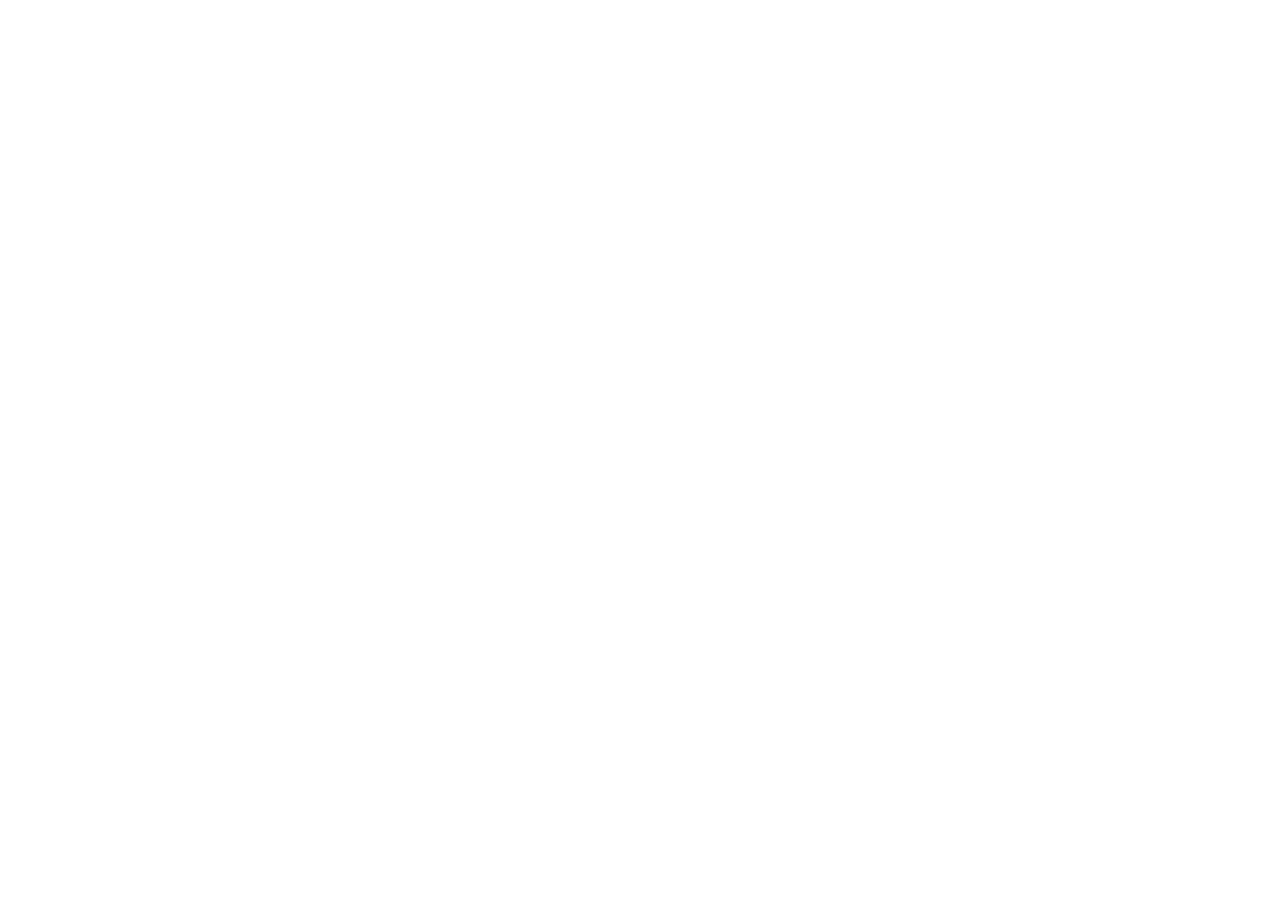
==== test.html @ 51da03c7 "Add example test" ====
<!DOCTYPE html>
<html>
  <head>
    <meta charset="utf-8">
    <title>Tests</title>
    <link rel="stylesheet" href="//code.jquery.com/qunit/qunit-1.20.0.css">
  </head>
  <body>
    <div id="qunit"></div>
    <div id="qunit-fixture"></div>
    <script src="//code.jquery.com/qunit/qunit-1.20.0.js"></script>
    <script src="content.js"></script>
    <script src="tests.js"></script>
  </body>
</html>
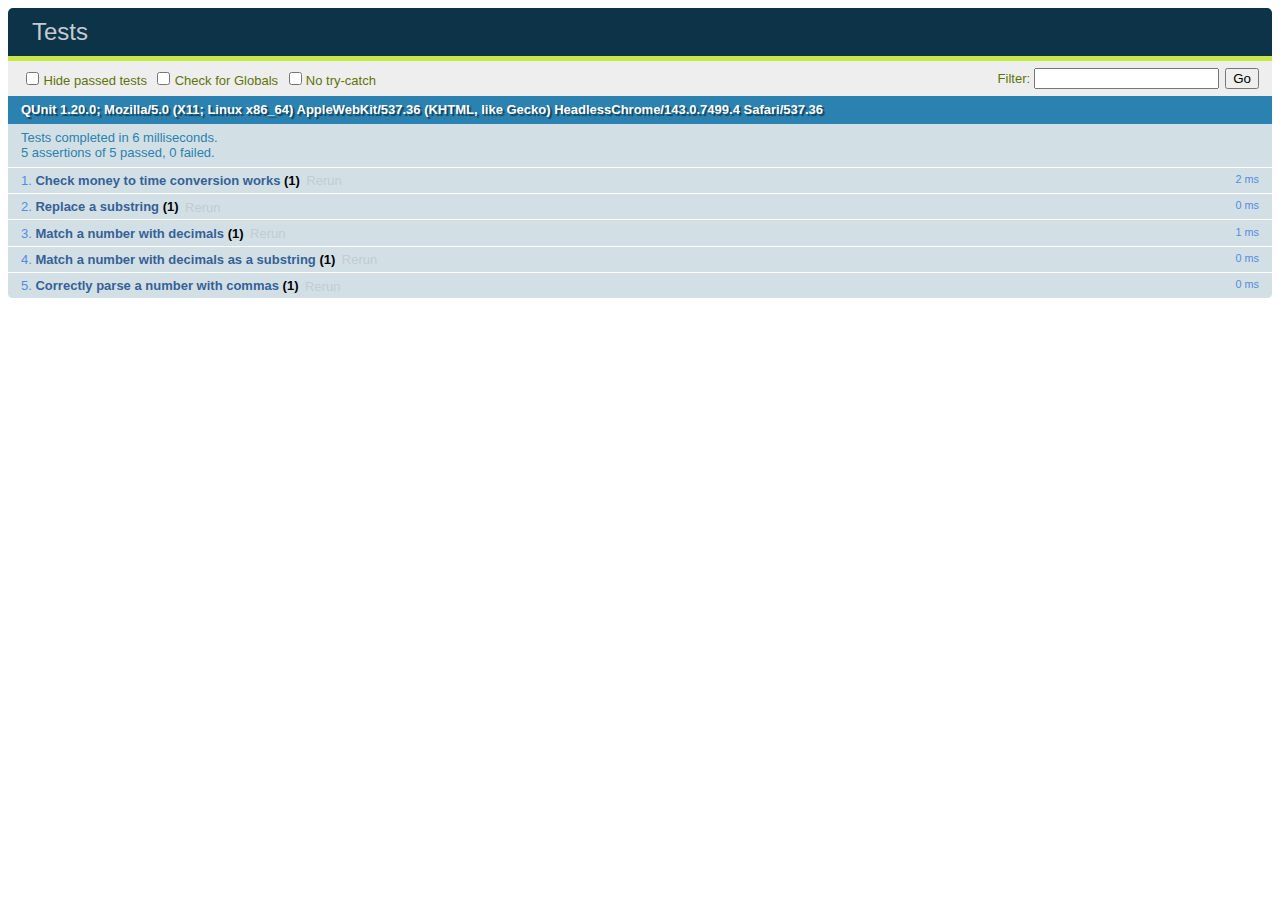
==== commit 20ad65b8: "Correctly parse a number with commas" ====
--- a/test.html
+++ b/test.html
@@ -3,12 +3,13 @@
   <head>
     <meta charset="utf-8">
     <title>Tests</title>
-    <link rel="stylesheet" href="//code.jquery.com/qunit/qunit-1.20.0.css">
+    <link rel="stylesheet" href="qunit-1.20.0.css">
   </head>
   <body>
     <div id="qunit"></div>
     <div id="qunit-fixture"></div>
-    <script src="//code.jquery.com/qunit/qunit-1.20.0.js"></script>
+    <script src="qunit-1.20.0.js"></script>
+    <script src="moment.js"></script>
     <script src="content.js"></script>
     <script src="tests.js"></script>
   </body>
--- a/qunit-1.20.0.css
+++ b/qunit-1.20.0.css
@@ -0,0 +1,301 @@
+/*!
+ * QUnit 1.20.0
+ * http://qunitjs.com/
+ *
+ * Copyright jQuery Foundation and other contributors
+ * Released under the MIT license
+ * http://jquery.org/license
+ *
+ * Date: 2015-10-27T17:53Z
+ */
+
+/** Font Family and Sizes */
+
+#qunit-tests, #qunit-header, #qunit-banner, #qunit-testrunner-toolbar, #qunit-filteredTest, #qunit-userAgent, #qunit-testresult {
+	font-family: "Helvetica Neue Light", "HelveticaNeue-Light", "Helvetica Neue", Calibri, Helvetica, Arial, sans-serif;
+}
+
+#qunit-testrunner-toolbar, #qunit-filteredTest, #qunit-userAgent, #qunit-testresult, #qunit-tests li { font-size: small; }
+#qunit-tests { font-size: smaller; }
+
+
+/** Resets */
+
+#qunit-tests, #qunit-header, #qunit-banner, #qunit-filteredTest, #qunit-userAgent, #qunit-testresult, #qunit-modulefilter {
+	margin: 0;
+	padding: 0;
+}
+
+
+/** Header */
+
+#qunit-header {
+	padding: 0.5em 0 0.5em 1em;
+
+	color: #8699A4;
+	background-color: #0D3349;
+
+	font-size: 1.5em;
+	line-height: 1em;
+	font-weight: 400;
+
+	border-radius: 5px 5px 0 0;
+}
+
+#qunit-header a {
+	text-decoration: none;
+	color: #C2CCD1;
+}
+
+#qunit-header a:hover,
+#qunit-header a:focus {
+	color: #FFF;
+}
+
+#qunit-testrunner-toolbar label {
+	display: inline-block;
+	padding: 0 0.5em 0 0.1em;
+}
+
+#qunit-banner {
+	height: 5px;
+}
+
+#qunit-testrunner-toolbar {
+	padding: 0.5em 1em 0.5em 1em;
+	color: #5E740B;
+	background-color: #EEE;
+	overflow: hidden;
+}
+
+#qunit-filteredTest {
+	padding: 0.5em 1em 0.5em 1em;
+	background-color: #F4FF77;
+	color: #366097;
+}
+
+#qunit-userAgent {
+	padding: 0.5em 1em 0.5em 1em;
+	background-color: #2B81AF;
+	color: #FFF;
+	text-shadow: rgba(0, 0, 0, 0.5) 2px 2px 1px;
+}
+
+#qunit-modulefilter-container {
+	float: right;
+	padding: 0.2em;
+}
+
+.qunit-url-config {
+	display: inline-block;
+	padding: 0.1em;
+}
+
+.qunit-filter {
+	display: block;
+	float: right;
+	margin-left: 1em;
+}
+
+/** Tests: Pass/Fail */
+
+#qunit-tests {
+	list-style-position: inside;
+}
+
+#qunit-tests li {
+	padding: 0.4em 1em 0.4em 1em;
+	border-bottom: 1px solid #FFF;
+	list-style-position: inside;
+}
+
+#qunit-tests > li {
+	display: none;
+}
+
+#qunit-tests li.running,
+#qunit-tests li.pass,
+#qunit-tests li.fail,
+#qunit-tests li.skipped {
+	display: list-item;
+}
+
+#qunit-tests.hidepass li.running,
+#qunit-tests.hidepass li.pass {
+	visibility: hidden;
+	position: absolute;
+	width:   0;
+	height:  0;
+	padding: 0;
+	border:  0;
+	margin:  0;
+}
+
+#qunit-tests li strong {
+	cursor: pointer;
+}
+
+#qunit-tests li.skipped strong {
+	cursor: default;
+}
+
+#qunit-tests li a {
+	padding: 0.5em;
+	color: #C2CCD1;
+	text-decoration: none;
+}
+
+#qunit-tests li p a {
+	padding: 0.25em;
+	color: #6B6464;
+}
+#qunit-tests li a:hover,
+#qunit-tests li a:focus {
+	color: #000;
+}
+
+#qunit-tests li .runtime {
+	float: right;
+	font-size: smaller;
+}
+
+.qunit-assert-list {
+	margin-top: 0.5em;
+	padding: 0.5em;
+
+	background-color: #FFF;
+
+	border-radius: 5px;
+}
+
+.qunit-source {
+	margin: 0.6em 0 0.3em;
+}
+
+.qunit-collapsed {
+	display: none;
+}
+
+#qunit-tests table {
+	border-collapse: collapse;
+	margin-top: 0.2em;
+}
+
+#qunit-tests th {
+	text-align: right;
+	vertical-align: top;
+	padding: 0 0.5em 0 0;
+}
+
+#qunit-tests td {
+	vertical-align: top;
+}
+
+#qunit-tests pre {
+	margin: 0;
+	white-space: pre-wrap;
+	word-wrap: break-word;
+}
+
+#qunit-tests del {
+	background-color: #E0F2BE;
+	color: #374E0C;
+	text-decoration: none;
+}
+
+#qunit-tests ins {
+	background-color: #FFCACA;
+	color: #500;
+	text-decoration: none;
+}
+
+/*** Test Counts */
+
+#qunit-tests b.counts                       { color: #000; }
+#qunit-tests b.passed                       { color: #5E740B; }
+#qunit-tests b.failed                       { color: #710909; }
+
+#qunit-tests li li {
+	padding: 5px;
+	background-color: #FFF;
+	border-bottom: none;
+	list-style-position: inside;
+}
+
+/*** Passing Styles */
+
+#qunit-tests li li.pass {
+	color: #3C510C;
+	background-color: #FFF;
+	border-left: 10px solid #C6E746;
+}
+
+#qunit-tests .pass                          { color: #528CE0; background-color: #D2E0E6; }
+#qunit-tests .pass .test-name               { color: #366097; }
+
+#qunit-tests .pass .test-actual,
+#qunit-tests .pass .test-expected           { color: #999; }
+
+#qunit-banner.qunit-pass                    { background-color: #C6E746; }
+
+/*** Failing Styles */
+
+#qunit-tests li li.fail {
+	color: #710909;
+	background-color: #FFF;
+	border-left: 10px solid #EE5757;
+	white-space: pre;
+}
+
+#qunit-tests > li:last-child {
+	border-radius: 0 0 5px 5px;
+}
+
+#qunit-tests .fail                          { color: #000; background-color: #EE5757; }
+#qunit-tests .fail .test-name,
+#qunit-tests .fail .module-name             { color: #000; }
+
+#qunit-tests .fail .test-actual             { color: #EE5757; }
+#qunit-tests .fail .test-expected           { color: #008000; }
+
+#qunit-banner.qunit-fail                    { background-color: #EE5757; }
+
+/*** Skipped tests */
+
+#qunit-tests .skipped {
+	background-color: #EBECE9;
+}
+
+#qunit-tests .qunit-skipped-label {
+	background-color: #F4FF77;
+	display: inline-block;
+	font-style: normal;
+	color: #366097;
+	line-height: 1.8em;
+	padding: 0 0.5em;
+	margin: -0.4em 0.4em -0.4em 0;
+}
+
+/** Result */
+
+#qunit-testresult {
+	padding: 0.5em 1em 0.5em 1em;
+
+	color: #2B81AF;
+	background-color: #D2E0E6;
+
+	border-bottom: 1px solid #FFF;
+}
+#qunit-testresult .module-name {
+	font-weight: 700;
+}
+
+/** Fixture */
+
+#qunit-fixture {
+	position: absolute;
+	top: -10000px;
+	left: -10000px;
+	width: 1000px;
+	height: 1000px;
+}
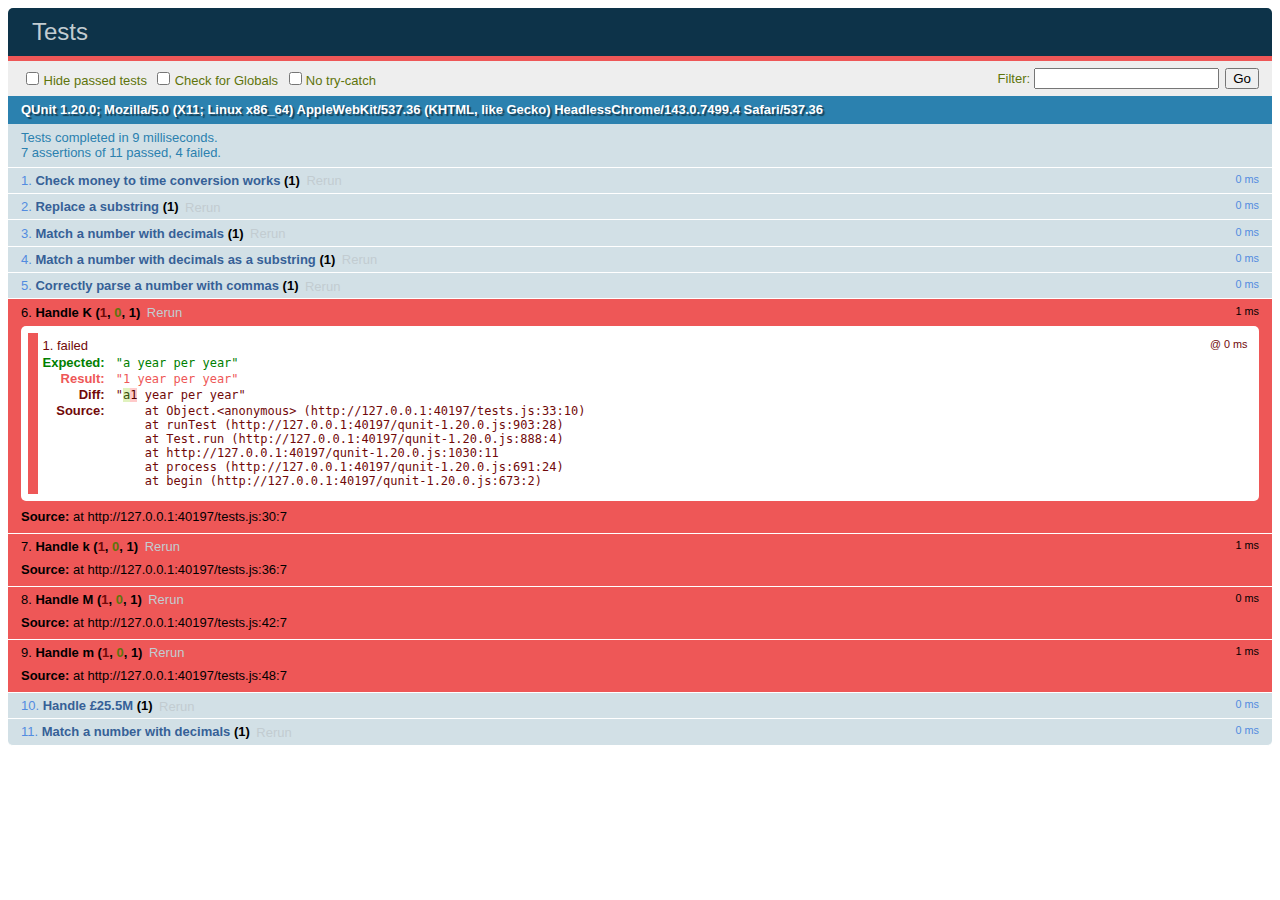
==== commit 644e4481: "Create a TIM.settings.js file" ====
--- a/test.html
+++ b/test.html
@@ -9,7 +9,7 @@
     <div id="qunit"></div>
     <div id="qunit-fixture"></div>
     <script src="qunit-1.20.0.js"></script>
-    <script src="moment.js"></script>
+    <script src="TIM.settings.js"></script>
     <script src="content.js"></script>
     <script src="tests.js"></script>
   </body>
